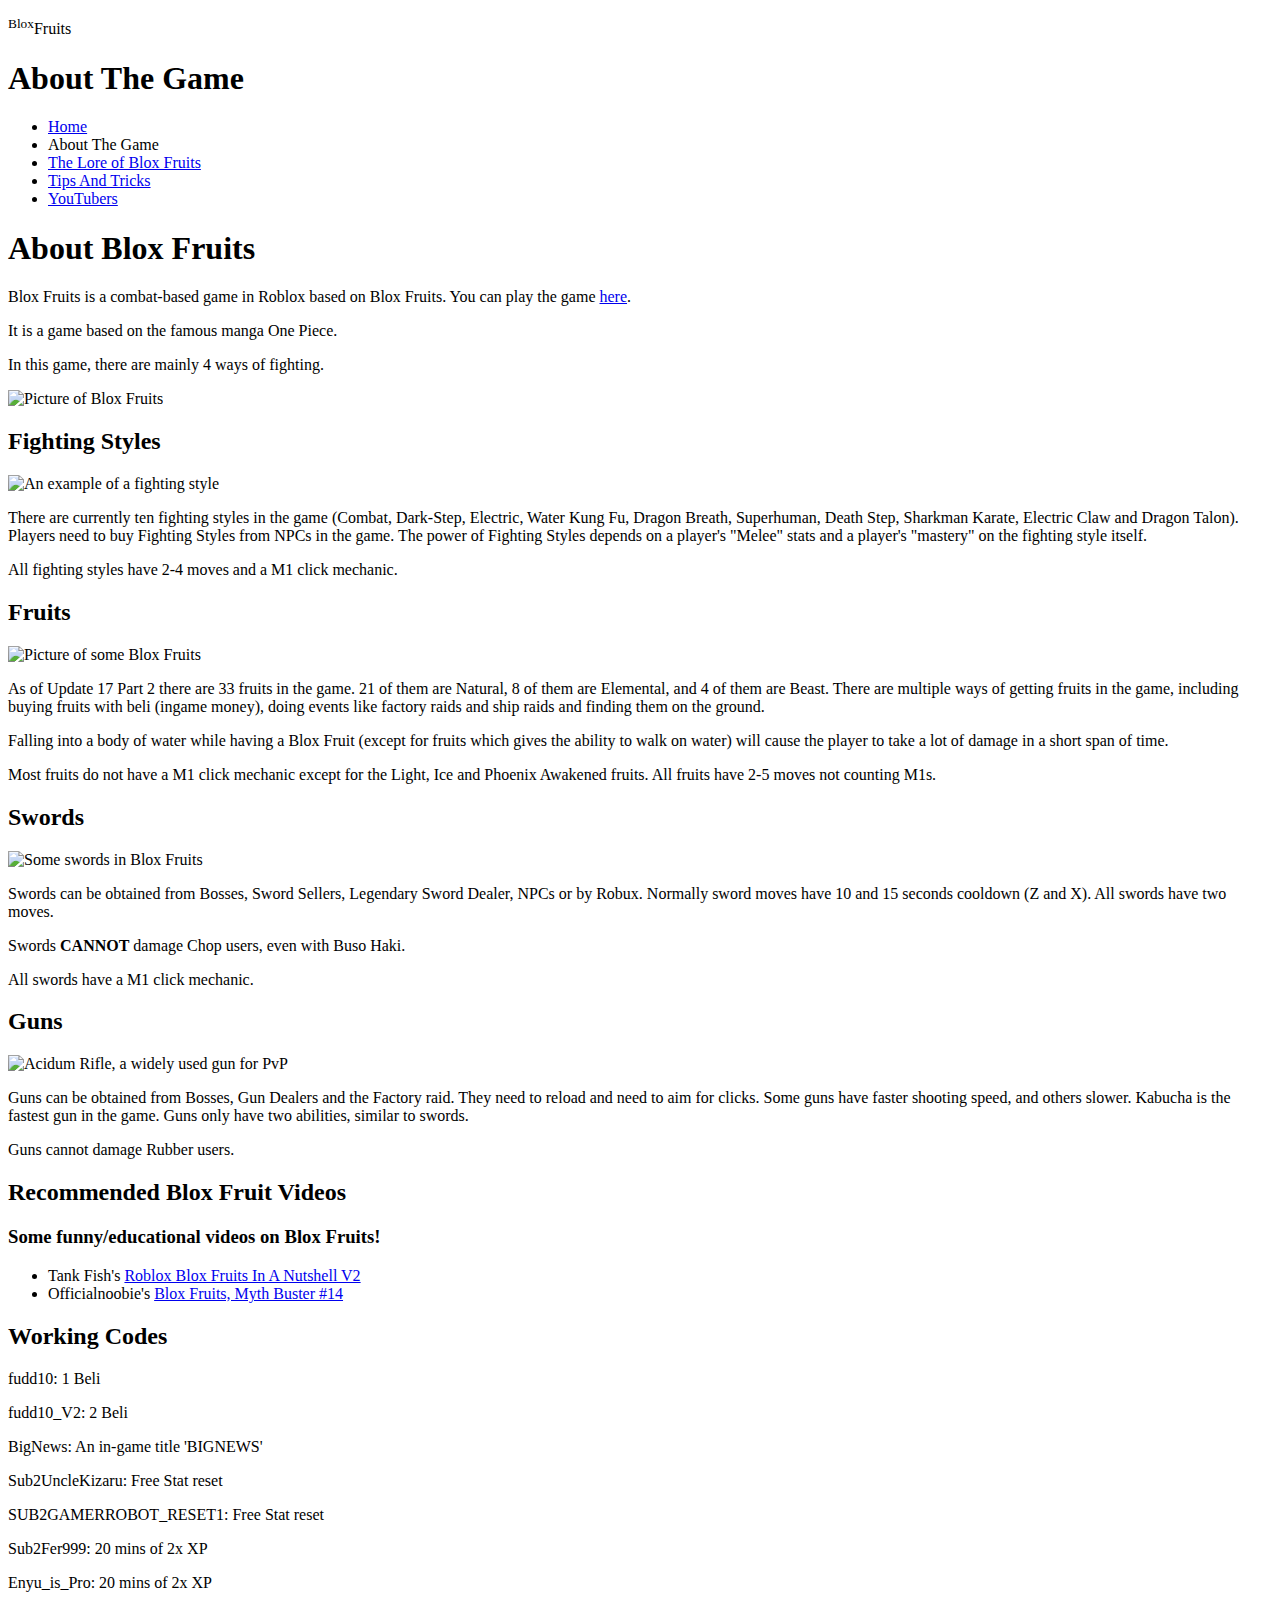
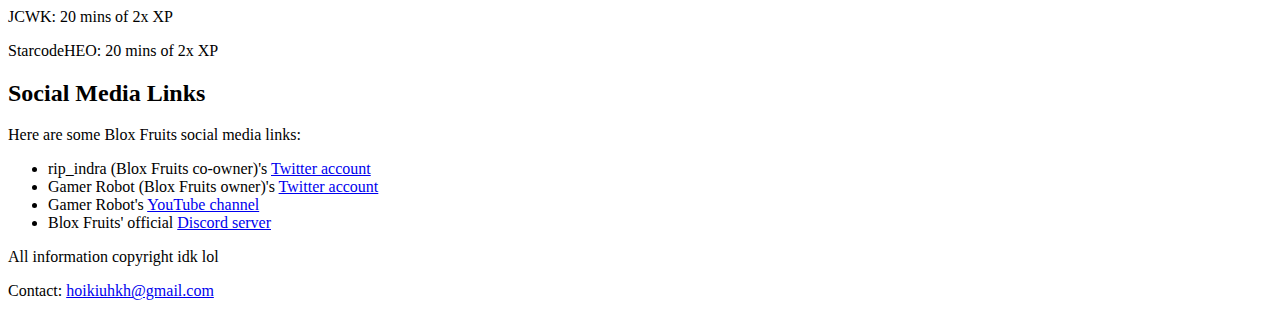
==== about-the-game.html @ 7175ee70 "Create about-the-game.html" ====
<!DOCTYPE html>
<html>
<head>
<title>About The Game</title>
<link type="text/css" rel="stylesheet"
href="css/my-second-stylesheet.css"/>
</head>
<body>
<header>
<p><sup>Blox</sup>Fruits</p>
<h1>About The Game</h1>
<nav>
<ul>
<li><a href="index.html">Home</a></li>
<li class="selected">About The Game</li>
<li><a href="the-lore-of-blox-fruits.html">The Lore of Blox Fruits</a></li>
<li><a href="tips-and-tricks.html">Tips And Tricks</a></li>
<li><a href="youtubers.html">YouTubers</a></li>
</ul>
</nav>
</header>
<article>
<h1>About Blox Fruits</h1>
<p>Blox Fruits is a combat-based game in Roblox based on Blox Fruits. You can play the game <a href="https://www.roblox.com/games/2753915549/">here</a>.</p>
<p>It is a game based on the famous manga One Piece.</p>
<p>In this game, there are mainly 4 ways of fighting.</p>
<p><img class="large" src="images/bloxfruits.png" alt="Picture of Blox Fruits"/></p>
<section>
<h2>Fighting Styles</h2>
<p><img class="small" src="images/fighting-style.webp" alt="An example of a fighting style"/></p>
<p>There are currently ten fighting styles in the game (Combat, Dark-Step, Electric, Water Kung Fu, Dragon Breath, Superhuman, Death Step, Sharkman Karate, Electric Claw and Dragon Talon). Players need to buy Fighting Styles from NPCs in the game. The power of Fighting Styles depends on a player's "Melee" stats and a player's "mastery" on the fighting style itself.</p>
<p>All fighting styles have 2-4 moves and a M1 click mechanic.</p>
</section>
<section>
<h2>Fruits</h2>
<p><img class="small" src="images/blox-fruits.webp" alt="Picture of some Blox Fruits"/></p>
<p>As of Update 17 Part 2 there are 33 fruits in the game. 21 of them are Natural, 8 of them are Elemental, and 4 of them are Beast. There are multiple ways of getting fruits in the game, including buying fruits with beli (ingame money), doing events like factory raids and ship raids and finding them on the ground.</p>
<p>Falling into a body of water while having a Blox Fruit (except for fruits which gives the ability to walk on water) will cause the player to take a lot of damage in a short span of time.</p>
<p>Most fruits do not have a M1 click mechanic except for the Light, Ice and Phoenix Awakened fruits. All fruits have 2-5 moves not counting M1s.</p>
</section>
<section>
<h2>Swords</h2>
<p><img class="small" src="images/swords.webp" alt="Some swords in Blox Fruits"/></p>
<p>Swords can be obtained from Bosses, Sword Sellers, Legendary Sword Dealer, NPCs or by Robux. Normally sword moves have 10 and 15 seconds cooldown (Z and X). All swords have two moves.</p>
<p>Swords <strong>CANNOT</strong> damage Chop users, even with Buso Haki.</p>
<p>All swords have a M1 click mechanic.</p>
</section>
<section>
<h2>Guns</h2>
<p><img class="small" src="images/gun.webp" alt="Acidum Rifle, a widely used gun for PvP"/></p>
<p>Guns can be obtained from Bosses, Gun Dealers and the Factory raid. They need to reload and need to aim for clicks. Some guns have faster shooting speed, and others slower. Kabucha is the fastest gun in the game. Guns only have two abilities, similar to swords.</p>
<p>Guns cannot damage Rubber users.</p>
</section>
</article>
<aside>
<section>
<h2>Recommended Blox Fruit Videos</h2>
<h3>Some funny/educational videos on Blox Fruits!</h3>
<ul>
<li>Tank Fish's <a href="https://www.youtube.com/watch?v=4vsuIdQhuwQ">Roblox Blox Fruits In A Nutshell V2</a></li>
<li>Officialnoobie's <a href="https://www.youtube.com/watch?v=QU50JNHHsyw">Blox Fruits, Myth Buster #14</a></li>
</ul>
</section>
<section>
<h2>Working Codes</h2>
<p>fudd10: 1 Beli</p>
<p>fudd10_V2: 2 Beli</p>
<p>BigNews: An in-game title 'BIGNEWS'</p>
<p>Sub2UncleKizaru: Free Stat reset</p>
<p>SUB2GAMERROBOT_RESET1: Free Stat reset</p>
<p>Sub2Fer999: 20 mins of 2x XP</p>
<p>Enyu_is_Pro: 20 mins of 2x XP</p>
<p>JCWK: 20 mins of 2x XP</p>
<p>StarcodeHEO: 20 mins of 2x XP</p>
</section>
<section>
<h2>Social Media Links</h2>
<p>Here are some Blox Fruits social media links:</p>
<ul>
<li>rip_indra (Blox Fruits co-owner)'s <a href="https://twitter.com/rip_krazy">Twitter account</a></li>
<li>Gamer Robot (Blox Fruits owner)'s <a href="https://twitter.com/BloxFruits">Twitter account</a></li>
<li>Gamer Robot's <a href="https://www.youtube.com/c/GamerRobot">YouTube channel</a></li>
<li>Blox Fruits' official <a href="https://discord.gg/bloxfruits">Discord server</a></li>
</ul>
</section>
</aside>
<footer>
<p class="copyright">All information copyright idk lol</p>
<p class="contact">Contact: <a href="hoikiuhkh@gmail.com">hoikiuhkh@gmail.com</a></p>
</footer>
</body>
</html>
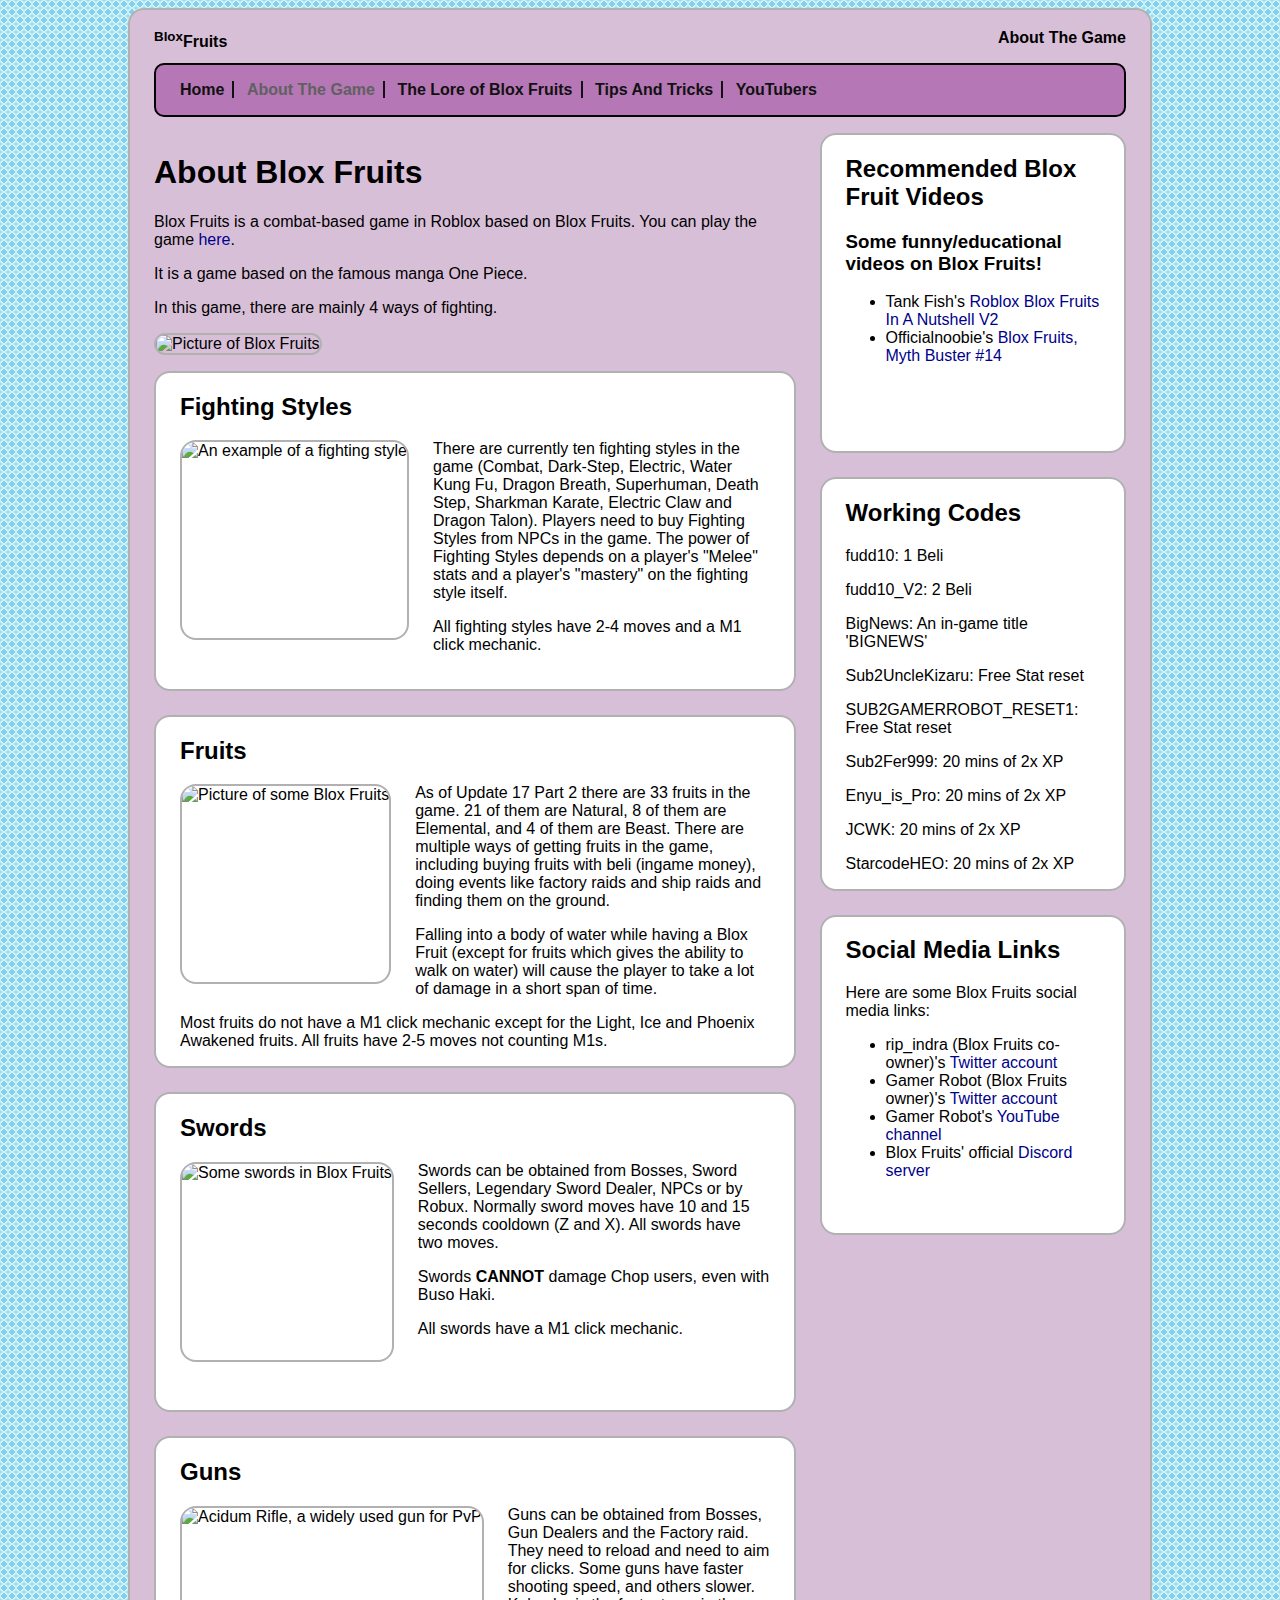
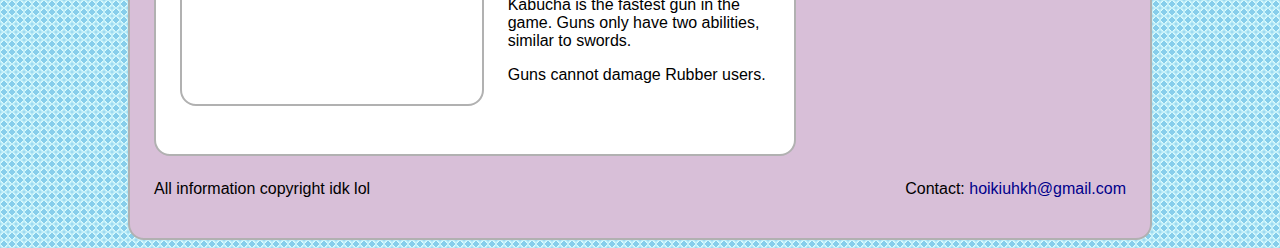
==== commit 8d5e34c8: "Update about-the-game.html" ====
--- a/about-the-game.html
+++ b/about-the-game.html
@@ -2,8 +2,8 @@
 <html>
 <head>
 <title>About The Game</title>
-<link type="text/css" rel="stylesheet"
-href="css/my-second-stylesheet.css"/>
+<link rel="stylesheet"
+href="./my-second-stylesheet.css"/>
 </head>
 <body>
 <header>
--- a/my-second-stylesheet.css
+++ b/my-second-stylesheet.css
@@ -0,0 +1,137 @@
+html {
+box-sizing: border-box;
+}
+*, *:before, *:after {
+box-sizing: inherit;
+}
+body {
+background-color: Thistle;
+font-family: sans-serif;
+margin-left: auto;
+margin-right: auto;
+max-width: 1024px;
+min-width: 256px;
+padding-top: 8px;
+padding-bottom: 24px;
+padding-left: 24px;
+padding-right: 24px;
+}
+html {
+background: radial-gradient(circle,SkyBlue, SkyBlue 50%, LightCyan 50%, SkyBlue);
+background-size: 8px 8px;
+}
+header {
+}
+header p {
+float: left;
+font-size: 16px;
+font-weight: bold;
+margin-top: 0px;
+}
+header h1 {
+font-size: 16px;
+text-align: right;
+}
+nav ul {
+list-style-type: none;
+background-color: #B577B5;
+border: 2px solid Black;
+border-radius: 10px;
+font-family: sans-serif;
+font-weight: bold;
+padding: 16px;
+}
+nav ul li {
+display: inline;
+border-right: 2px solid #111111;
+padding-right: 8px;
+padding-left: 8px;
+}
+nav ul li:last-child {
+border-right: none;
+}
+nav ul li a {
+text-decoration: none;
+color: #111111;
+}
+nav li.selected{
+color: #606060;
+}
+nav ul li a:hover {
+text-decoration: underline;
+}
+section {
+background-color: #FFFFFF;
+margin-bottom: 24px;
+min-height: 320px;
+padding-left: 24px;
+padding-right: 24px;
+}
+aside {
+}
+footer {
+}
+footer p.copyright {
+float: left;
+margin-top: 0px;
+}
+footer p.contact {
+text-align: right;
+}
+img.small {
+float: left;
+height: 200px;
+margin-bottom: 24px;
+margin-right: 24px;
+}
+img.medium {
+max-width: 360px;
+width: 50px;
+}
+img.large {
+width: 100%;
+}
+body, section, img {
+border: 2px solid #B1B1B1;
+border-radius: 16px;
+}
+@media all and (min-width: 900px) {
+article {
+float: left;
+width: 66%;
+}
+aside {
+float: left;
+padding-left: 24px;
+width: 34%;
+}
+footer {
+clear: both;
+}
+}
+p.top-tip {
+border:4px solid #00AFEB;
+border-radius:10px;
+padding:16px;
+background-color: #C5EBFB;
+color:Black;
+}
+p.top-tip::before {
+color:Black;
+content:"TOP TIP: ";
+font-weight:bold;
+}
+p a {
+text-decoration:none;
+color: DarkBlue;
+}
+p a:hover {
+text-decoration: underline;
+}
+ul li a {
+text-decoration:none;
+color: DarkBlue;
+}
+ul li a:hover {
+text-decoration: underline;
+}
